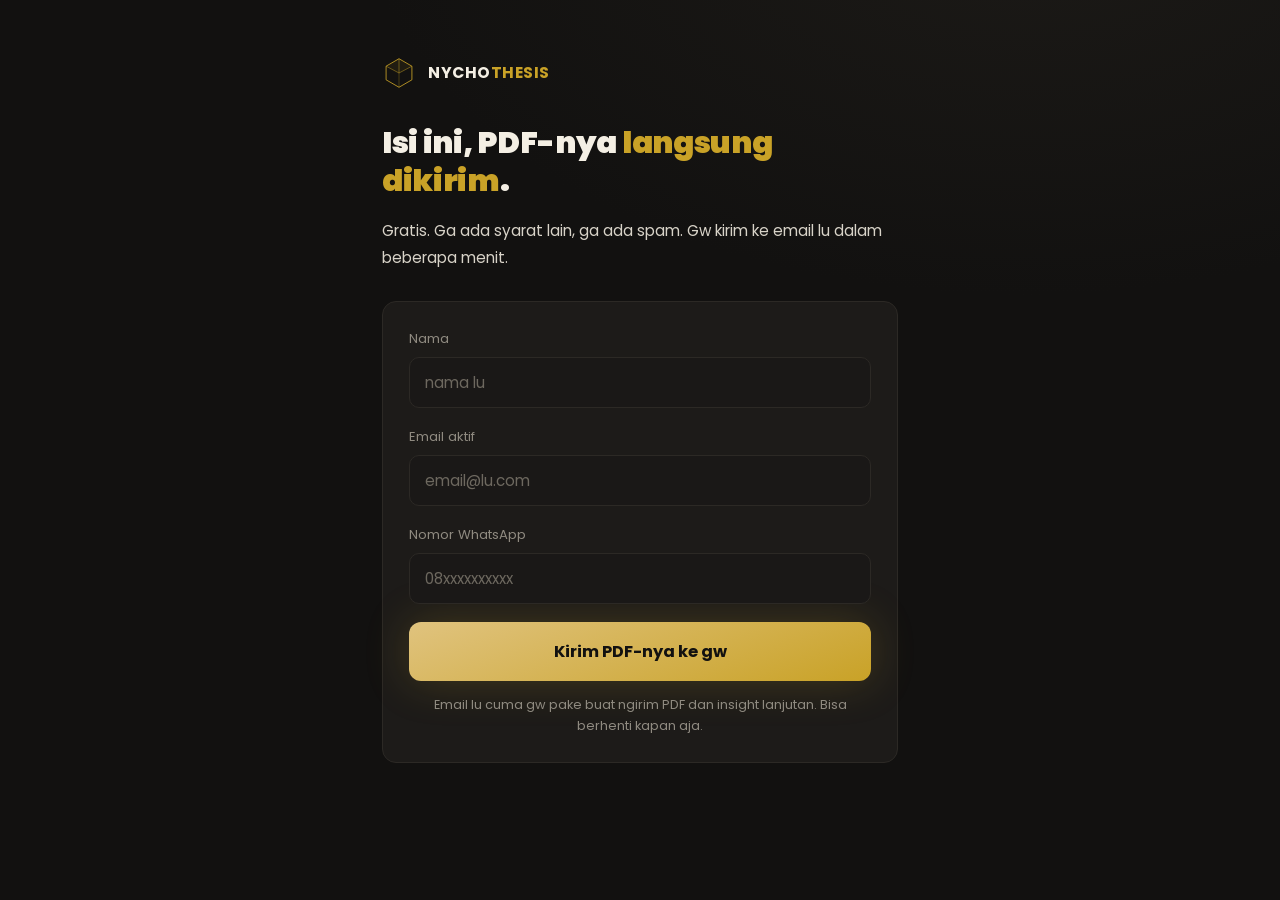
==== optin.html @ 230a003d "Field WhatsApp geser ke field_4 setelah dibikin ulang sebagai Text" ====
<!DOCTYPE html>
<html lang="id">
<head>
<meta charset="UTF-8">
<meta name="viewport" content="width=device-width, initial-scale=1.0">
<meta name="robots" content="noindex">
<title>Ambil PDF gratisnya</title>
<link rel="preconnect" href="https://fonts.googleapis.com">
<link rel="preconnect" href="https://fonts.gstatic.com" crossorigin>
<link href="https://fonts.googleapis.com/css2?family=Poppins:wght@400;500;600;700;900&display=swap" rel="stylesheet">
<link rel="stylesheet" href="funnel.css">
</head>
<body>
<div class="wrap">

  <div class="brand">
    <svg viewBox="0 0 100 100" fill="none" xmlns="http://www.w3.org/2000/svg" aria-hidden="true">
      <path d="M50 8 L88 30 L88 70 L50 92 L12 70 L12 30 Z" stroke="#C9A227" stroke-width="2.5" stroke-linejoin="round"/>
      <path d="M50 8 L50 50 M50 50 L88 30 M50 50 L12 30" stroke="#C9A227" stroke-width="2.5" stroke-linejoin="round" opacity=".55"/>
      <path d="M50 50 L50 92" stroke="#C9A227" stroke-width="2.5" opacity=".35"/>
      <path d="M50 8 L88 30 L50 50 L12 30 Z" fill="#C9A227" opacity=".08"/>
    </svg>
    <div class="brand-name">NYCHO<span>THESIS</span></div>
  </div>

  <h1>Isi ini, PDF-nya <em>langsung dikirim</em>.</h1>
  <p class="sub">Gratis. Ga ada syarat lain, ga ada spam. Gw kirim ke email lu dalam beberapa menit.</p>

  <div class="panel">
    <form id="optin-form" novalidate>
      <div class="field">
        <label for="nama">Nama</label>
        <input type="text" id="nama" name="field_1" placeholder="nama lu" required>
      </div>
      <div class="field">
        <label for="email">Email aktif</label>
        <input type="email" id="email" name="field_0" placeholder="email@lu.com" required>
      </div>
      <div class="field">
        <label for="wa">Nomor WhatsApp</label>
        <input type="tel" id="wa" name="field_4" inputmode="numeric" autocomplete="tel" placeholder="08xxxxxxxxxx" required>
      </div>
      <input type="text" name="hpc4b27b6e-eb38-11e9-be00-06b4694bee2a" tabindex="-1" autocomplete="off" aria-hidden="true" class="hp" style="position:absolute;left:-9999px;width:1px;height:1px;opacity:0">
      <button type="submit" class="btn-primary" id="submit-btn">Kirim PDF-nya ke gw</button>
      <p class="err" id="err" hidden></p>
      <p class="micro">Email lu cuma gw pake buat ngirim PDF dan insight lanjutan. Bisa berhenti kapan aja.</p>
    </form>
  </div>

</div>

<script>
  (function () {
    var ENDPOINT = 'https://eocampaign1.com/form/d55e6cce-8a68-11f1-9ee5-27fb991eb42d';
    var SUKSES = 'index.html?oto=1';

    var form = document.getElementById('optin-form');
    var btn = document.getElementById('submit-btn');
    var err = document.getElementById('err');
    var labelAsli = btn.textContent;

    function tampilError(pesan) {
      err.textContent = pesan;
      err.hidden = false;
      btn.disabled = false;
      btn.textContent = labelAsli;
    }

    // Rapihin nomor jadi format 62xxxxxxxxxx (tanpa +, spasi, strip).
    function rapihinNomor(mentah) {
      var s = String(mentah).replace(/[\s\-\.\(\)]/g, '');
      if (s.charAt(0) === '+') s = s.slice(1);
      if (s.charAt(0) === '0') s = '62' + s.slice(1);
      else if (s.charAt(0) === '8') s = '62' + s;
      return s;
    }

    // Nomor HP Indonesia: 62 + 8 + operator + sisanya. Total 11 sampai 14 digit.
    function nomorValid(s) {
      return /^628[1-9][0-9]{7,10}$/.test(s);
    }

    function emailValid(s) {
      return /^[^\s@]+@[^\s@]+\.[a-z]{2,}$/i.test(s);
    }

    form.addEventListener('submit', function (e) {
      e.preventDefault();
      err.hidden = true;

      if (!form.nama.value.trim() || !form.email.value.trim() || !form.wa.value.trim()) {
        tampilError('Isi dulu semua kolomnya ya.');
        return;
      }

      if (!emailValid(form.email.value.trim())) {
        tampilError('Emailnya kayaknya salah ketik. Cek lagi ya.');
        return;
      }

      var nomor = rapihinNomor(form.wa.value);
      if (!nomorValid(nomor)) {
        tampilError('Nomor WhatsApp-nya belum bener. Contoh: 081234567890');
        return;
      }
      form.wa.value = nomor;

      btn.disabled = true;
      btn.textContent = 'Lagi ngirim...';

      var data = new URLSearchParams(new FormData(form));

      fetch(ENDPOINT, {
        method: 'POST',
        headers: { 'Content-Type': 'application/x-www-form-urlencoded' },
        body: data
      }).then(function (res) {
        if (res.ok) { window.location.href = SUKSES; return null; }
        return res.json().catch(function () { return null; });
      }).then(function (j) {
        if (j === null) return;
        var pesan = (j && j.error && j.error.message) || 'Gagal ngirim. Coba lagi bentar.';
        tampilError(pesan);
      }).catch(function () {
        tampilError('Koneksinya bermasalah. Coba lagi bentar.');
      });
    });
  })();
</script>
</body>
</html>
---- funnel.css ----
:root {
  --bg:        #121110;
  --bg-soft:   #1a1817;
  --card:      #1d1b19;
  --card-2:    #211f1c;
  --line:      #2c2925;
  --gold:      #C9A227;
  --gold-soft: #e0c37e;
  --maroon:    #B0413C;
  --text:      #F4EFE4;
  --muted:     #8f8a80;
  --muted-2:   #6d685f;
  --green:     #7fae6b;
  --radius:    14px;
  --shadow:    0 10px 30px rgba(0,0,0,.35);
}

* { box-sizing: border-box; margin: 0; padding: 0; }

body {
  font-family: 'Poppins', system-ui, sans-serif;
  background: radial-gradient(1200px 700px at 80% -10%, #1c1a17 0%, var(--bg) 55%);
  color: var(--text);
  font-size: 16px;
  line-height: 1.75;
  -webkit-font-smoothing: antialiased;
  min-height: 100vh;
}

b, strong { font-weight: 600; color: var(--gold-soft); }

.wrap { max-width: 560px; margin: 0 auto; padding: 56px 22px 80px; }
.wrap-wide { max-width: 720px; margin: 0 auto; padding: 40px 22px 80px; }

h1 {
  font-size: 1.9rem; font-weight: 900; line-height: 1.25;
  letter-spacing: -.01em; margin-bottom: 18px;
}
h1 em { font-style: normal; color: var(--gold); }

.sub { color: #d8d3c8; font-size: .95rem; margin-bottom: 30px; }

.panel {
  background: var(--card); border: 1px solid var(--line);
  border-radius: var(--radius); padding: 26px;
}

.list { list-style: none; margin: 18px 0; }
.list li {
  padding: 10px 0 10px 22px; border-bottom: 1px dashed var(--line);
  position: relative; font-size: .92rem; color: #d8d3c8;
}
.list li:last-child { border-bottom: none; }
.list li::before {
  content: "\25C6"; position: absolute; left: 0; top: 13px;
  color: var(--green); font-size: .65rem;
}

label { display: block; font-size: .82rem; color: var(--muted); margin-bottom: 6px; }
.field { margin-bottom: 18px; }
input[type=text], input[type=email], input[type=tel] {
  width: 100%; font-family: inherit; font-size: .95rem; color: var(--text);
  background: var(--bg-soft); border: 1px solid var(--line);
  border-radius: 10px; padding: 13px 15px;
}
input:focus { outline: none; border-color: var(--gold); }
input::placeholder { color: var(--muted-2); }

.btn-primary {
  display: block; width: 100%; border: 0; cursor: pointer;
  background: linear-gradient(160deg, var(--gold-soft), var(--gold));
  color: #121110;
  font-family: 'Poppins', sans-serif; font-weight: 700; font-size: 1.02rem;
  text-align: center; text-decoration: none;
  padding: 17px 28px; border-radius: 12px;
  box-shadow: 0 0 45px rgba(201, 162, 39, .22);
  transition: .18s;
}
.btn-primary:hover { transform: translateY(-1px); box-shadow: 0 0 60px rgba(201, 162, 39, .32); }

.btn-secondary {
  display: block; width: fit-content; margin: 16px auto 0;
  color: var(--muted); font-size: .85rem; font-weight: 500; text-decoration: none;
  padding: 9px 18px; border: 1px solid var(--line); border-radius: 10px;
  background: var(--bg-soft); transition: .18s;
}
.btn-secondary:hover { color: var(--text); border-color: #3a3630; }

.micro { font-size: .8rem; color: var(--muted); margin-top: 14px; line-height: 1.6; text-align: center; }

.hp { position: absolute; left: -9999px; width: 1px; height: 1px; opacity: 0; }
.err {
  margin-top: 14px; font-size: .85rem; color: #e0908c;
  background: rgba(176, 65, 60, .1); border: 1px solid rgba(176, 65, 60, .5);
  border-radius: 10px; padding: 11px 14px; text-align: center;
}
button.btn-primary[disabled] { opacity: .6; cursor: default; transform: none; }

.brand { display: flex; align-items: center; gap: 12px; margin-bottom: 34px; }
.brand svg { width: 34px; height: 34px; flex: 0 0 auto; }
.brand-name { font-weight: 700; font-size: .98rem; letter-spacing: .5px; }
.brand-name span { color: var(--gold); }
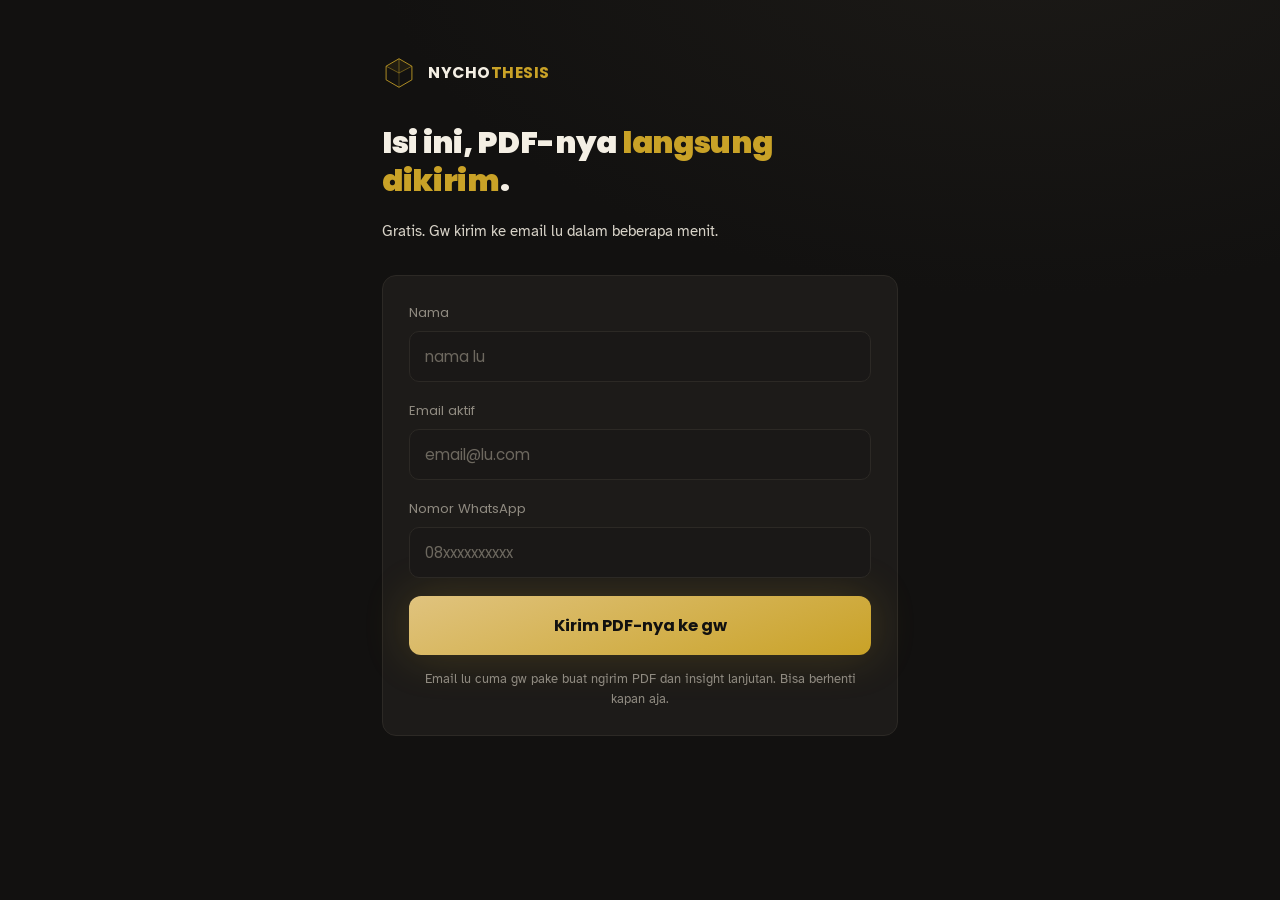
==== commit b930f124: "Atkinson Hyperlegible buat badan teks, hapus kalimat spam di optin" ====
--- a/optin.html
+++ b/optin.html
@@ -7,7 +7,7 @@
 <title>Ambil PDF gratisnya</title>
 <link rel="preconnect" href="https://fonts.googleapis.com">
 <link rel="preconnect" href="https://fonts.gstatic.com" crossorigin>
-<link href="https://fonts.googleapis.com/css2?family=Poppins:wght@400;500;600;700;900&display=swap" rel="stylesheet">
+<link href="https://fonts.googleapis.com/css2?family=Poppins:wght@400;500;600;700;900&family=Atkinson+Hyperlegible:wght@400;700&display=swap" rel="stylesheet">
 <link rel="stylesheet" href="funnel.css">
 </head>
 <body>
@@ -24,7 +24,7 @@
   </div>
 
   <h1>Isi ini, PDF-nya <em>langsung dikirim</em>.</h1>
-  <p class="sub">Gratis. Ga ada syarat lain, ga ada spam. Gw kirim ke email lu dalam beberapa menit.</p>
+  <p class="sub">Gratis. Gw kirim ke email lu dalam beberapa menit.</p>
 
   <div class="panel">
     <form id="optin-form" novalidate>
@@ -66,18 +66,18 @@
       btn.textContent = labelAsli;
     }
 
-    // Rapihin nomor jadi format 62xxxxxxxxxx (tanpa +, spasi, strip).
+    // Samain ke format 08xxxxxxxxxx, ngikutin data yang udah ada di list.
     function rapihinNomor(mentah) {
       var s = String(mentah).replace(/[\s\-\.\(\)]/g, '');
       if (s.charAt(0) === '+') s = s.slice(1);
-      if (s.charAt(0) === '0') s = '62' + s.slice(1);
-      else if (s.charAt(0) === '8') s = '62' + s;
+      if (s.slice(0, 2) === '62') s = '0' + s.slice(2);
+      else if (s.charAt(0) === '8') s = '0' + s;
       return s;
     }
 
-    // Nomor HP Indonesia: 62 + 8 + operator + sisanya. Total 11 sampai 14 digit.
+    // Nomor HP Indonesia: 08 + operator + sisanya. Total 10 sampai 13 digit.
     function nomorValid(s) {
-      return /^628[1-9][0-9]{7,10}$/.test(s);
+      return /^08[1-9][0-9]{7,10}$/.test(s);
     }
 
     function emailValid(s) {
@@ -100,7 +100,7 @@
 
       var nomor = rapihinNomor(form.wa.value);
       if (!nomorValid(nomor)) {
-        tampilError('Nomor WhatsApp-nya belum bener. Contoh: 081234567890');
+        tampilError('Nomor WhatsApp-nya belum bener. Contoh: 08123456789');
         return;
       }
       form.wa.value = nomor;
--- a/funnel.css
+++ b/funnel.css
@@ -26,6 +26,10 @@
   -webkit-font-smoothing: antialiased;
   min-height: 100vh;
 }
+
+/* Badan teks pakai Atkinson Hyperlegible, sama kayak homepage. Judul,
+   tombol, sama label tetep Poppins. */
+p, li, dd, blockquote { font-family: 'Atkinson Hyperlegible', sans-serif; }
 
 b, strong { font-weight: 600; color: var(--gold-soft); }
 
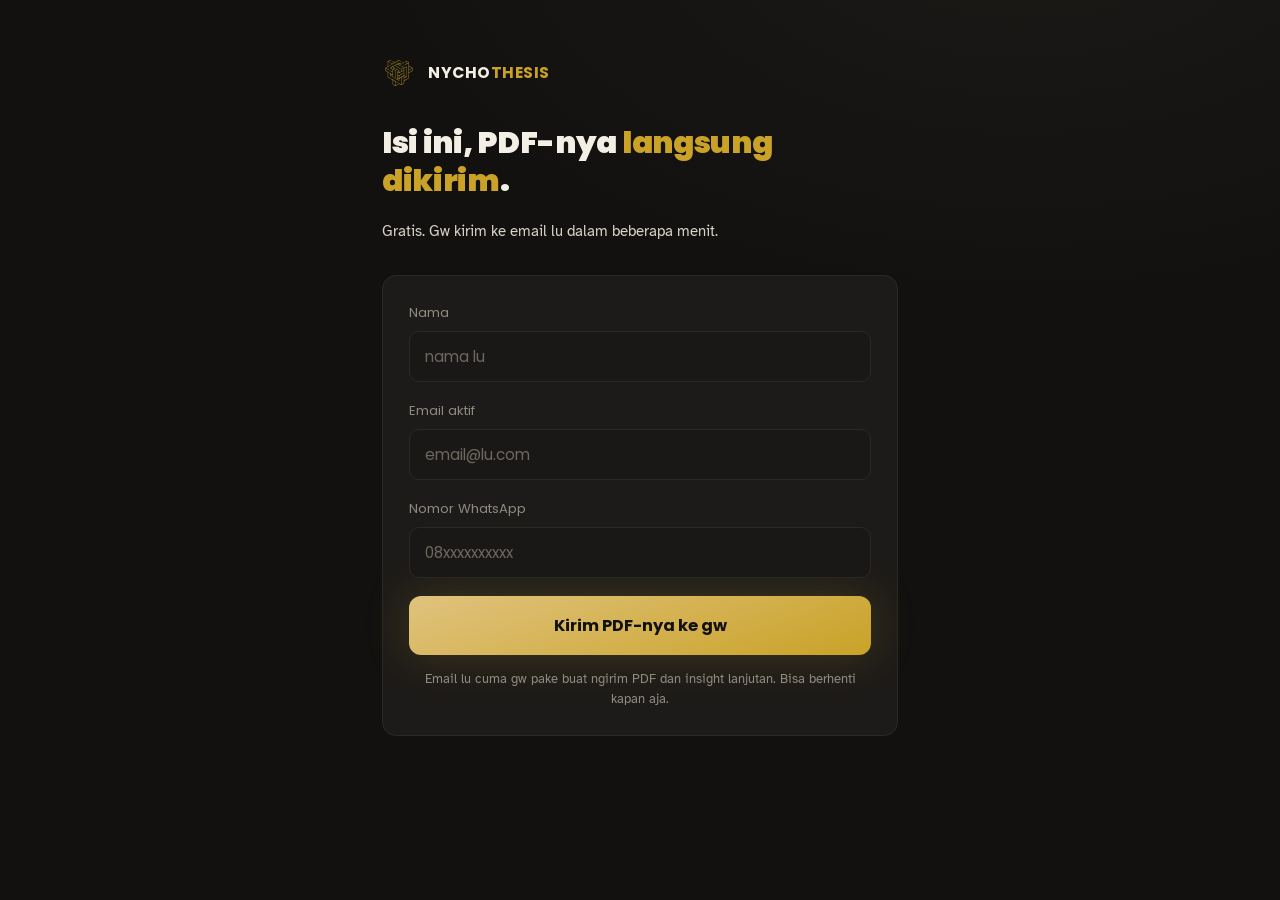
==== commit f638e09e: "Logo asli di optin dan thanks Co-Authored-By: Claude <noreply@anthropic.com>" ====
--- a/optin.html
+++ b/optin.html
@@ -14,12 +14,7 @@
 <div class="wrap">
 
   <div class="brand">
-    <svg viewBox="0 0 100 100" fill="none" xmlns="http://www.w3.org/2000/svg" aria-hidden="true">
-      <path d="M50 8 L88 30 L88 70 L50 92 L12 70 L12 30 Z" stroke="#C9A227" stroke-width="2.5" stroke-linejoin="round"/>
-      <path d="M50 8 L50 50 M50 50 L88 30 M50 50 L12 30" stroke="#C9A227" stroke-width="2.5" stroke-linejoin="round" opacity=".55"/>
-      <path d="M50 50 L50 92" stroke="#C9A227" stroke-width="2.5" opacity=".35"/>
-      <path d="M50 8 L88 30 L50 50 L12 30 Z" fill="#C9A227" opacity=".08"/>
-    </svg>
+    <img src="assets/logo.svg" alt="" width="34" height="34">
     <div class="brand-name">NYCHO<span>THESIS</span></div>
   </div>
 
--- a/funnel.css
+++ b/funnel.css
@@ -101,6 +101,6 @@
 button.btn-primary[disabled] { opacity: .6; cursor: default; transform: none; }
 
 .brand { display: flex; align-items: center; gap: 12px; margin-bottom: 34px; }
-.brand svg { width: 34px; height: 34px; flex: 0 0 auto; }
+.brand svg, .brand img { width: 34px; height: 34px; flex: 0 0 auto; }
 .brand-name { font-weight: 700; font-size: .98rem; letter-spacing: .5px; }
 .brand-name span { color: var(--gold); }
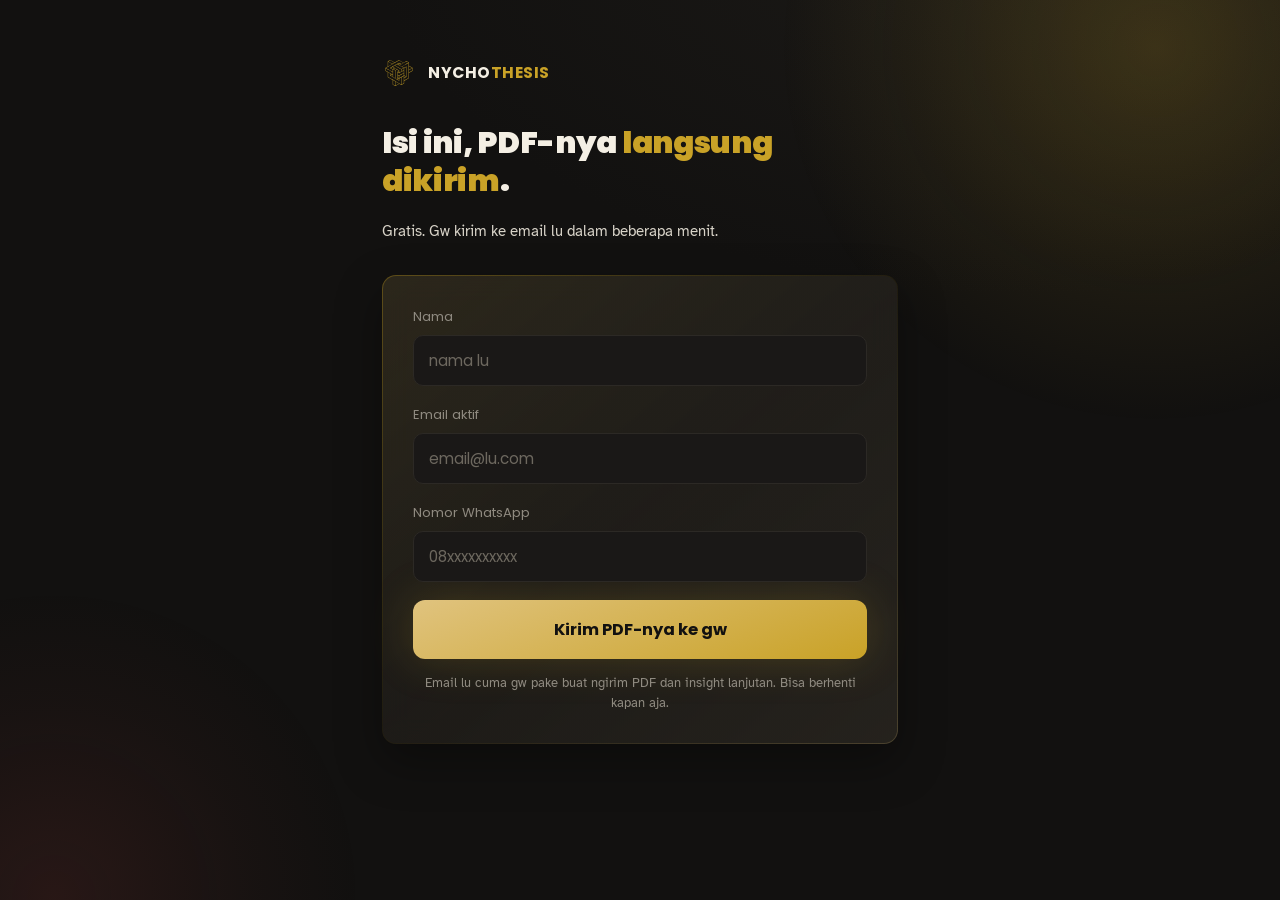
==== commit 0526d41d: "Aura di semua halaman funnel + kotak harga jadi kaca Aura yang sama kayak homepage, dipasang di land" ====
--- a/optin.html
+++ b/optin.html
@@ -11,6 +11,8 @@
 <link rel="stylesheet" href="funnel.css">
 </head>
 <body>
+<div class="aura" aria-hidden="true"><i class="a1"></i><i class="a2"></i></div>
+
 <div class="wrap">
 
   <div class="brand">
--- a/funnel.css
+++ b/funnel.css
@@ -33,8 +33,44 @@
 
 b, strong { font-weight: 600; color: var(--gold-soft); }
 
-.wrap { max-width: 560px; margin: 0 auto; padding: 56px 22px 80px; }
-.wrap-wide { max-width: 720px; margin: 0 auto; padding: 40px 22px 80px; }
+/* ============ AURA: bola cahaya latar ============
+   Ini yang bikin halaman berasa "mahal", bukan animasi scroll. Permukaannya
+   jadi ga pernah warna rata: selalu ada cahaya yang jatuh dari suatu arah.
+
+   Dua hal penting soal cara bikinnya:
+   1. Ga pake filter: blur(). Radial-gradient yang ujungnya transparan udah
+      lembut dari sananya, dan ongkosnya nol. blur() di benda selebar layar
+      itu berat banget di HP.
+   2. Yang dianimasiin cuma transform, dan bolanya position:fixed. Jadi dia
+      digarap kartu grafis dan ga maksa halaman ngitung ulang tata letak.
+   Pelan banget (20-30 detik sekali putaran) biar kerasa "idup" tanpa bikin
+   mata capek atau ngerebut perhatian dari teks. */
+.aura { position: fixed; inset: 0; z-index: 0; pointer-events: none; overflow: hidden; }
+.aura i { position: absolute; display: block; border-radius: 50%; }
+.aura .a1 {
+  width: 78vw; height: 78vw; max-width: 760px; max-height: 760px;
+  top: -26vw; right: -20vw;
+  background: radial-gradient(circle, rgba(201,162,39,.20), rgba(201,162,39,.06) 45%, transparent 70%);
+  animation: apung-a 24s ease-in-out infinite;
+}
+.aura .a2 {
+  width: 66vw; height: 66vw; max-width: 620px; max-height: 620px;
+  bottom: -24vw; left: -20vw;
+  background: radial-gradient(circle, rgba(176,65,60,.14), rgba(176,65,60,.04) 45%, transparent 70%);
+  animation: apung-b 31s ease-in-out infinite;
+}
+@keyframes apung-a {
+  0%, 100% { transform: translate3d(0,0,0) scale(1); }
+  50%      { transform: translate3d(-4vw, 5vh, 0) scale(1.12); }
+}
+@keyframes apung-b {
+  0%, 100% { transform: translate3d(0,0,0) scale(1); }
+  50%      { transform: translate3d(5vw, -4vh, 0) scale(1.15); }
+}
+
+/* Isi halaman harus di ATAS aura, makanya dikasih lapis sendiri. */
+.wrap { max-width: 560px; margin: 0 auto; padding: 56px 22px 80px; position: relative; z-index: 1; }
+.wrap-wide { max-width: 720px; margin: 0 auto; padding: 40px 22px 80px; position: relative; z-index: 1; }
 
 h1 {
   font-size: 1.9rem; font-weight: 900; line-height: 1.25;
@@ -44,9 +80,18 @@
 
 .sub { color: #d8d3c8; font-size: .95rem; margin-bottom: 30px; }
 
+/* Panel jadi kaca buram, bukan kotak padat. Aura di belakangnya jadi
+   nembus samar, dan itu yang bikin permukaannya berasa punya kedalaman.
+   Garis tepinya bergradien (emas terang ke redup) lewat trik dua latar:
+   padding-box buat isinya, border-box buat garisnya. */
 .panel {
-  background: var(--card); border: 1px solid var(--line);
-  border-radius: var(--radius); padding: 26px;
+  background:
+    linear-gradient(180deg, rgba(33,31,28,.82), rgba(29,27,25,.82)) padding-box,
+    linear-gradient(140deg, rgba(201,162,39,.42), rgba(201,162,39,.08) 50%, rgba(224,195,126,.28)) border-box;
+  border: 1px solid transparent;
+  -webkit-backdrop-filter: blur(14px); backdrop-filter: blur(14px);
+  border-radius: var(--radius); padding: 30px;
+  box-shadow: 0 18px 46px rgba(0,0,0,.34);
 }
 
 .list { list-style: none; margin: 18px 0; }
@@ -104,3 +149,10 @@
 .brand svg, .brand img { width: 34px; height: 34px; flex: 0 0 auto; }
 .brand-name { font-weight: 700; font-size: .98rem; letter-spacing: .5px; }
 .brand-name span { color: var(--gold); }
+
+
+/* Yang minta gerakan dikurangin: auranya tetep ada (dia bagian dari rasa
+   halamannya), tapi berhenti gerak. */
+@media (prefers-reduced-motion: reduce) {
+  .aura .a1, .aura .a2 { animation: none; }
+}
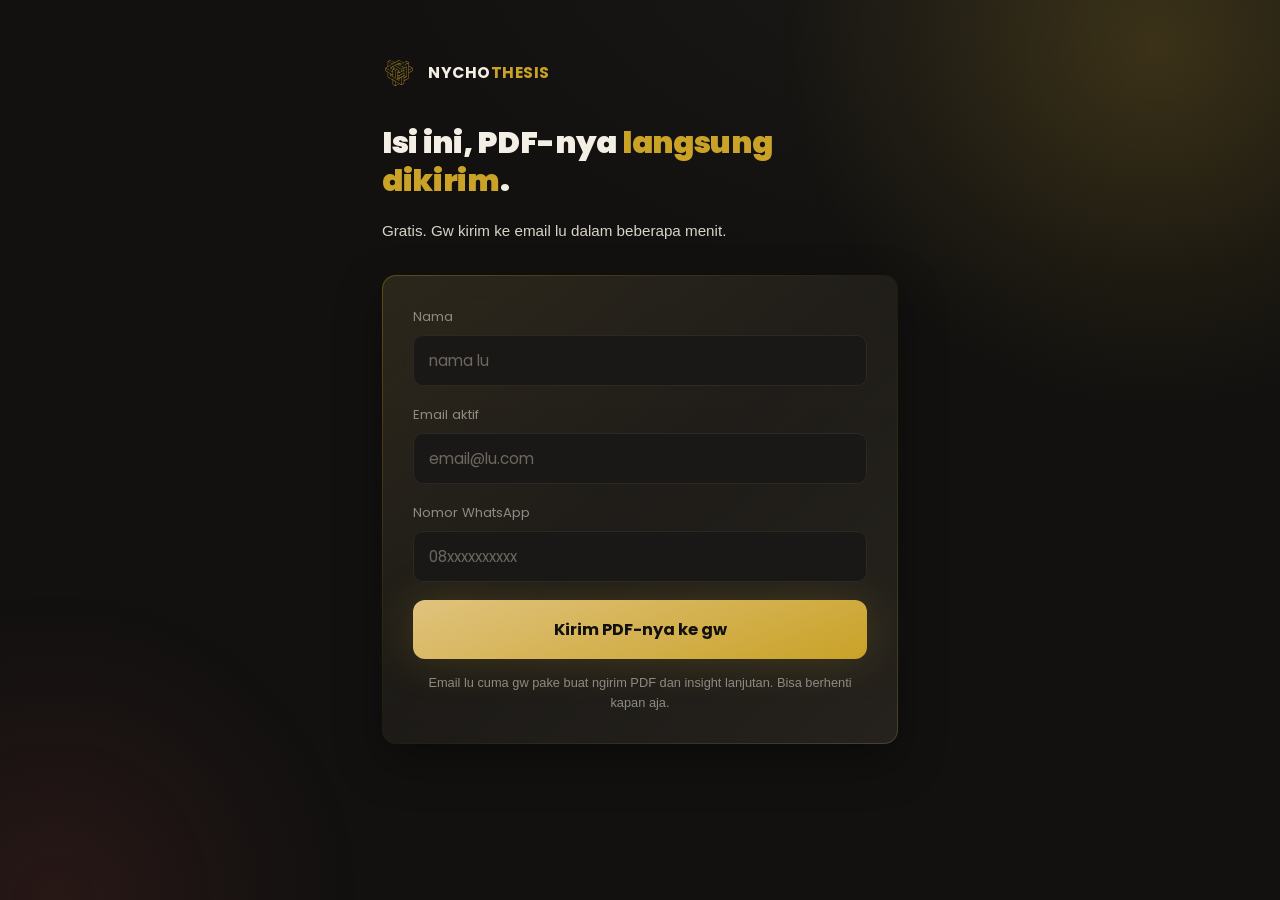
==== commit 014b8e41: "Font lokal + pasang GA4 di tiga halaman FONT: lepas dari Google Fonts, file-nya pindah ke assets/fon" ====
--- a/optin.html
+++ b/optin.html
@@ -5,10 +5,24 @@
 <meta name="viewport" content="width=device-width, initial-scale=1.0">
 <meta name="robots" content="noindex">
 <title>Ambil PDF gratisnya</title>
-<link rel="preconnect" href="https://fonts.googleapis.com">
-<link rel="preconnect" href="https://fonts.gstatic.com" crossorigin>
-<link href="https://fonts.googleapis.com/css2?family=Poppins:wght@400;500;600;700;900&family=Atkinson+Hyperlegible:wght@400;700&display=swap" rel="stylesheet">
+<!-- Font yang kepake di layar pertama diminta duluan, biar ga nunggu
+     fonts.css selesai diunduh. crossorigin WAJIB ada walaupun file-nya
+     seserver; tanpa itu font-nya malah keunduh dua kali. -->
+<link rel="preload" as="font" type="font/woff2" href="assets/fonts/poppins-900.woff2" crossorigin>
+<link rel="preload" as="font" type="font/woff2" href="assets/fonts/poppins-700.woff2" crossorigin>
+<link rel="preload" as="font" type="font/woff2" href="assets/fonts/atkinson-400.woff2" crossorigin>
+<link rel="stylesheet" href="assets/fonts.css">
 <link rel="stylesheet" href="funnel.css">
+
+<!-- Google Analytics 4. Ditaro di ujung <head> biar ga rebutan jatah unduhan
+     sama font yang dipreload di atas. Lihat catatan lengkapnya di homepage. -->
+<script async src="https://www.googletagmanager.com/gtag/js?id=G-FFND4PK6SC"></script>
+<script>
+  window.dataLayer = window.dataLayer || [];
+  function gtag(){ dataLayer.push(arguments); }
+  gtag('js', new Date());
+  gtag('config', 'G-FFND4PK6SC');
+</script>
 </head>
 <body>
 <div class="aura" aria-hidden="true"><i class="a1"></i><i class="a2"></i></div>
@@ -24,14 +38,23 @@
   <p class="sub">Gratis. Gw kirim ke email lu dalam beberapa menit.</p>
 
   <div class="panel">
+    <!-- PENTING: tiap kolom WAJIB punya autocomplete yang bener.
+       Tanpa itu, iOS/Safari nebak sendiri dari urutan sama nama field. Karena
+       name-nya "field_1"/"field_0" (kode EmailOctopus, ga ada artinya buat
+       browser), tebakannya meleset dan email malah masuk ke kolom Nama,
+       sementara nama masuk ke kolom Email. Orang yang autofill jadi kena
+       error "emailnya salah ketik" padahal dia ga salah apa-apa. -->
     <form id="optin-form" novalidate>
       <div class="field">
         <label for="nama">Nama</label>
-        <input type="text" id="nama" name="field_1" placeholder="nama lu" required>
+        <input type="text" id="nama" name="field_1" placeholder="nama lu" required
+               autocomplete="name" autocapitalize="words" spellcheck="false">
       </div>
       <div class="field">
         <label for="email">Email aktif</label>
-        <input type="email" id="email" name="field_0" placeholder="email@lu.com" required>
+        <input type="email" id="email" name="field_0" placeholder="email@lu.com" required
+               autocomplete="email" inputmode="email"
+               autocapitalize="off" autocorrect="off" spellcheck="false">
       </div>
       <div class="field">
         <label for="wa">Nomor WhatsApp</label>
@@ -90,6 +113,22 @@
         return;
       }
 
+      // Jaring pengaman buat autofill yang naro isian di kolom yang salah.
+      // Atribut autocomplete di HTML-nya udah dibenerin, tapi tiap browser
+      // punya tebakan sendiri dan ga ada yang bisa dipaksa 100%. Jadi kalo
+      // kolom Email isinya BUKAN email tapi kolom Nama isinya JUSTRU email,
+      // udah pasti ketuker. Tuker balik diem-diem: orang cuma pengen PDF-nya,
+      // dia ga peduli kotak mana yang bener, dan nyuruh dia benerin sendiri
+      // cuma bikin dia nutup halaman.
+      // Syaratnya sengaja ketat (dua-duanya harus kepenuhan) biar ga ada
+      // isian bener yang malah dituker.
+      var isiNama = form.nama.value.trim();
+      var isiEmail = form.email.value.trim();
+      if (!emailValid(isiEmail) && emailValid(isiNama)) {
+        form.nama.value = isiEmail;
+        form.email.value = isiNama;
+      }
+
       if (!emailValid(form.email.value.trim())) {
         tampilError('Emailnya kayaknya salah ketik. Cek lagi ya.');
         return;
--- a/assets/fonts.css
+++ b/assets/fonts.css
@@ -0,0 +1,76 @@
+/* ============ FONT LOKAL ============
+   Dulu font ditarik dari Google Fonts. Masalahnya bukan ukuran file, tapi
+   browser harus nyari alamat + salaman keamanan ke DUA domain asing
+   (fonts.googleapis.com terus fonts.gstatic.com) sebelum teks bisa dirapiin.
+   Di HP dengan sinyal pas-pasan, itu bagian yang paling kerasa lama.
+
+   Sekarang file font-nya ada di assets/fonts/, satu server sama halamannya.
+   Nol domain asing, nol salaman tambahan.
+
+   Bonus: Google Fonts ngirim alamat IP tiap pengunjung ke Google. Sekarang
+   enggak lagi.
+
+   Cuma potongan huruf latin yang diambil. Poppins bawaannya ikut nyeret
+   Devanagari yang ga bakal kepake buat bahasa Indonesia.
+
+   Weight-nya SENGAJA cuma yang dipake sekarang (Poppins 400/500/600/700/900,
+   Atkinson 400/700), persis sama kayak yang dulu ditarik dari Google. Jadi
+   tampilannya ga berubah sama sekali. Kalo nambah weight baru di CSS,
+   file-nya harus diunduh dan didaftarin di sini juga.
+
+   Lisensi: Poppins sama Atkinson Hyperlegible dua-duanya Open Font License,
+   jadi naro file-nya di server sendiri emang diizinin.
+
+   font-display: swap = teks langsung kebaca pake font cadangan, terus ditimpa
+   begitu font aslinya nyampe. Lebih baik daripada halaman kosong sedetik. */
+
+@font-face {
+  font-family: 'Poppins';
+  font-style: normal;
+  font-weight: 400;
+  font-display: swap;
+  src: url('fonts/poppins-400.woff2') format('woff2');
+}
+@font-face {
+  font-family: 'Poppins';
+  font-style: normal;
+  font-weight: 500;
+  font-display: swap;
+  src: url('fonts/poppins-500.woff2') format('woff2');
+}
+@font-face {
+  font-family: 'Poppins';
+  font-style: normal;
+  font-weight: 600;
+  font-display: swap;
+  src: url('fonts/poppins-600.woff2') format('woff2');
+}
+@font-face {
+  font-family: 'Poppins';
+  font-style: normal;
+  font-weight: 700;
+  font-display: swap;
+  src: url('fonts/poppins-700.woff2') format('woff2');
+}
+@font-face {
+  font-family: 'Poppins';
+  font-style: normal;
+  font-weight: 900;
+  font-display: swap;
+  src: url('fonts/poppins-900.woff2') format('woff2');
+}
+
+@font-face {
+  font-family: 'Atkinson Hyperlegible';
+  font-style: normal;
+  font-weight: 400;
+  font-display: swap;
+  src: url('fonts/atkinson-400.woff2') format('woff2');
+}
+@font-face {
+  font-family: 'Atkinson Hyperlegible';
+  font-style: normal;
+  font-weight: 700;
+  font-display: swap;
+  src: url('fonts/atkinson-700.woff2') format('woff2');
+}
